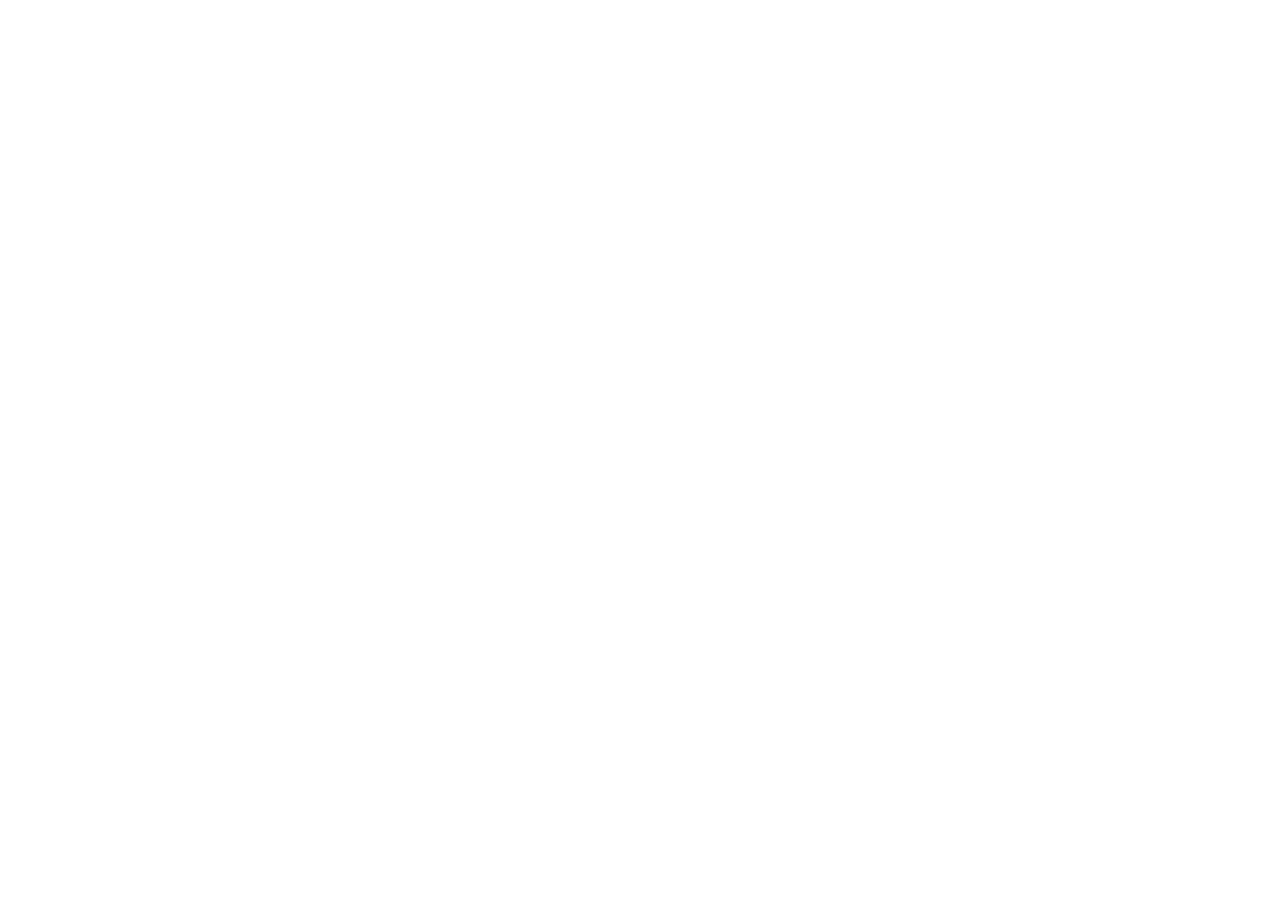
==== index.html @ c4139e0a "Creazione file html + css + js" ====
<!DOCTYPE html>
<html lang="en" dir="ltr">
    <head>
        <meta charset="utf-8">
        <title>Griglia quadrati</title>
        <link rel="stylesheet" href="style.css">
    </head>
    <body>
        <script src="main.js" charset="utf-8"></script>
    </body>
</html>
---- style.css ----
* {
    margin: 0;
    padding: 0;
    box-sizing: border-box;
}
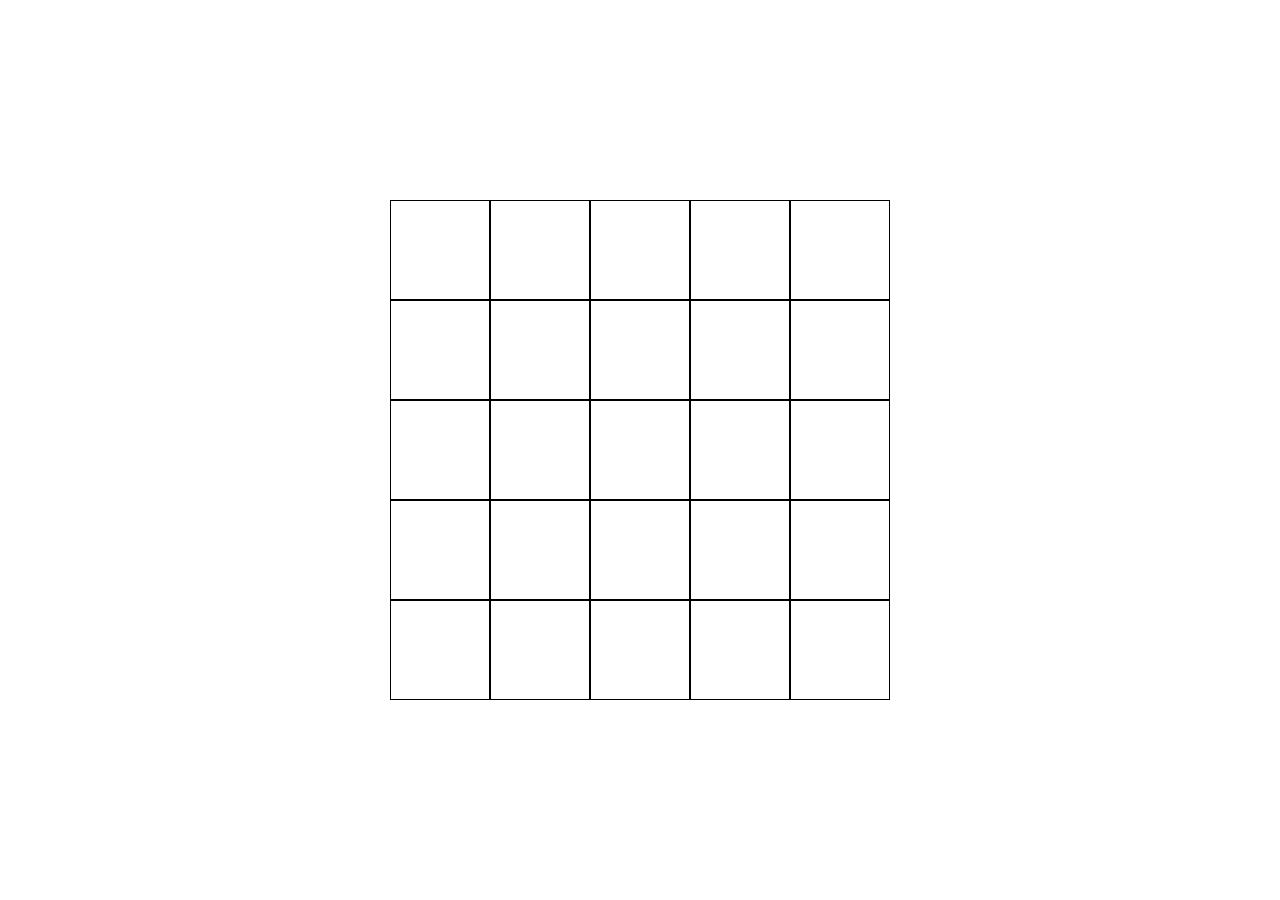
==== commit 69b1c402: "Creazione griglia html + stile css" ====
--- a/index.html
+++ b/index.html
@@ -6,6 +6,35 @@
         <link rel="stylesheet" href="style.css">
     </head>
     <body>
+        <div class="container">
+            <div class="griglia">
+                <div class="quadrato"></div>
+                <div class="quadrato"></div>
+                <div class="quadrato"></div>
+                <div class="quadrato"></div>
+                <div class="quadrato"></div>
+                <div class="quadrato"></div>
+                <div class="quadrato"></div>
+                <div class="quadrato"></div>
+                <div class="quadrato"></div>
+                <div class="quadrato"></div>
+                <div class="quadrato"></div>
+                <div class="quadrato"></div>
+                <div class="quadrato"></div>
+                <div class="quadrato"></div>
+                <div class="quadrato"></div>
+                <div class="quadrato"></div>
+                <div class="quadrato"></div>
+                <div class="quadrato"></div>
+                <div class="quadrato"></div>
+                <div class="quadrato"></div>
+                <div class="quadrato"></div>
+                <div class="quadrato"></div>
+                <div class="quadrato"></div>
+                <div class="quadrato"></div>
+                <div class="quadrato"></div>
+            </div>
+        </div>
         <script src="main.js" charset="utf-8"></script>
     </body>
 </html>
--- a/style.css
+++ b/style.css
@@ -2,4 +2,24 @@
     margin: 0;
     padding: 0;
     box-sizing: border-box;
+    font-family: sans-serif;
 }
+
+.container {
+    width: 100%;
+    height: 100vh;
+    display: flex;
+}
+
+.griglia {
+    width: 500px;
+    height: 500px;
+    margin: auto;
+}
+
+.quadrato {
+    width: 100px;
+    height: 100px;
+    border: 1px solid black;
+    float: left;
+}
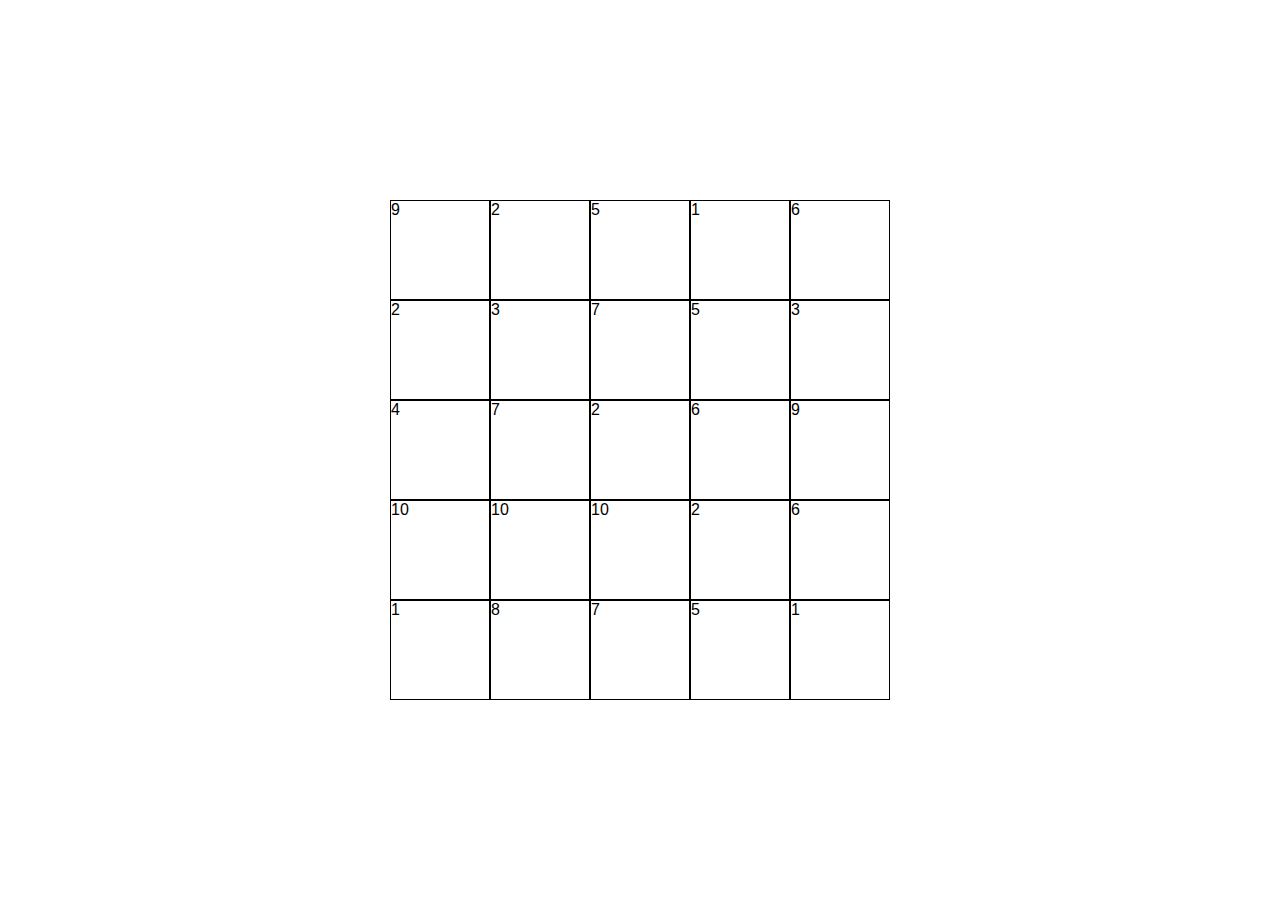
==== commit c83ac8dd: "Genera e scrivi numero random" ====
--- a/index.html
+++ b/index.html
@@ -4,6 +4,7 @@
         <meta charset="utf-8">
         <title>Griglia quadrati</title>
         <link rel="stylesheet" href="style.css">
+        <script src="https://ajax.googleapis.com/ajax/libs/jquery/3.4.1/jquery.min.js"></script>
     </head>
     <body>
         <div class="container">
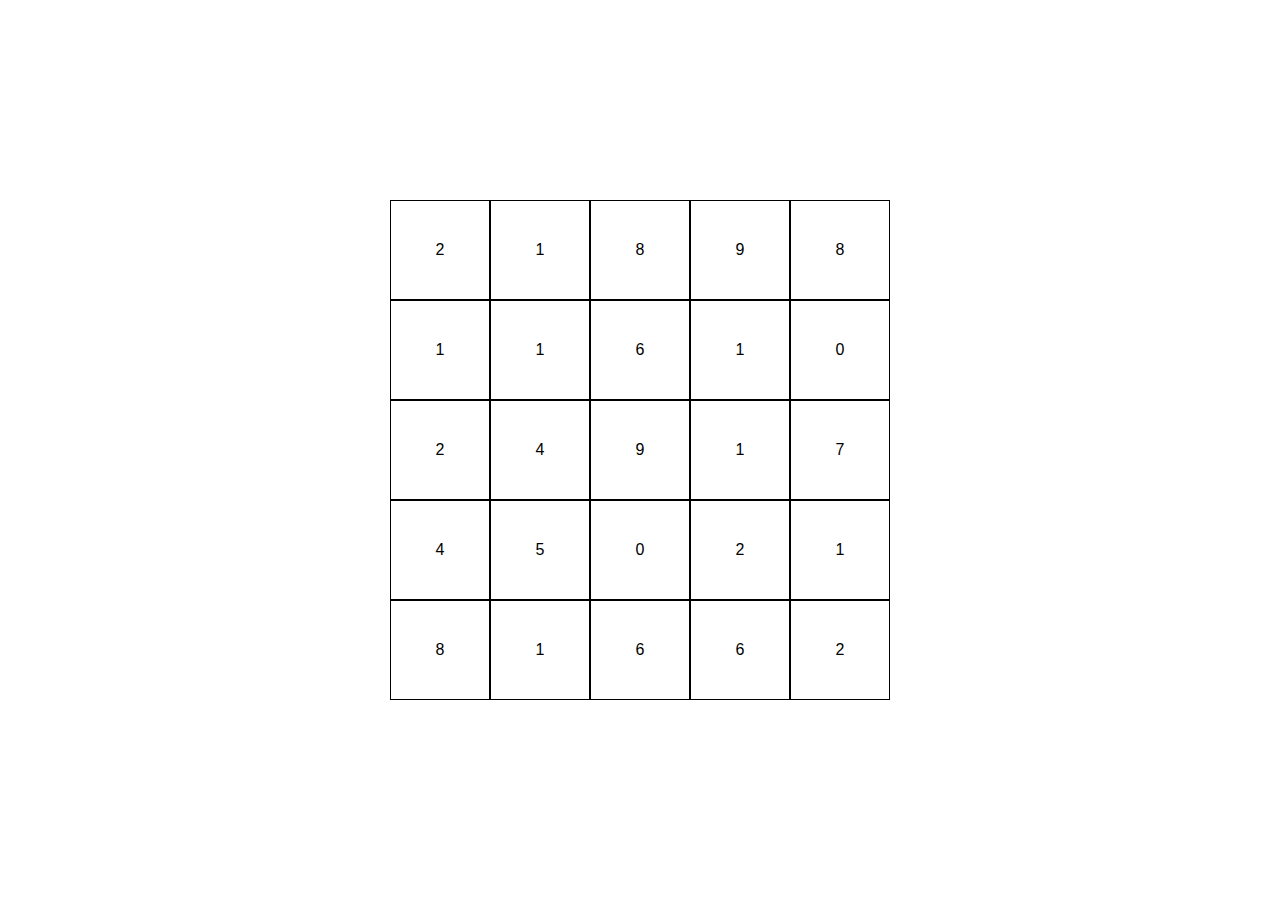
==== commit 25d3c26e: "Modifica file main.js" ====
--- a/index.html
+++ b/index.html
@@ -9,8 +9,10 @@
     <body>
         <div class="container">
             <div class="griglia">
-                <div class="quadrato"></div>
-                <div class="quadrato"></div>
+                <div class="quadrato">
+                </div>
+                <div class="quadrato">
+                </div>
                 <div class="quadrato"></div>
                 <div class="quadrato"></div>
                 <div class="quadrato"></div>
--- a/style.css
+++ b/style.css
@@ -22,4 +22,12 @@
     height: 100px;
     border: 1px solid black;
     float: left;
+    position: relative;
 }
+
+span {
+    position: absolute;
+    top: 50%;
+    left: 50%;
+    transform: translate(-50%, -50%);
+}
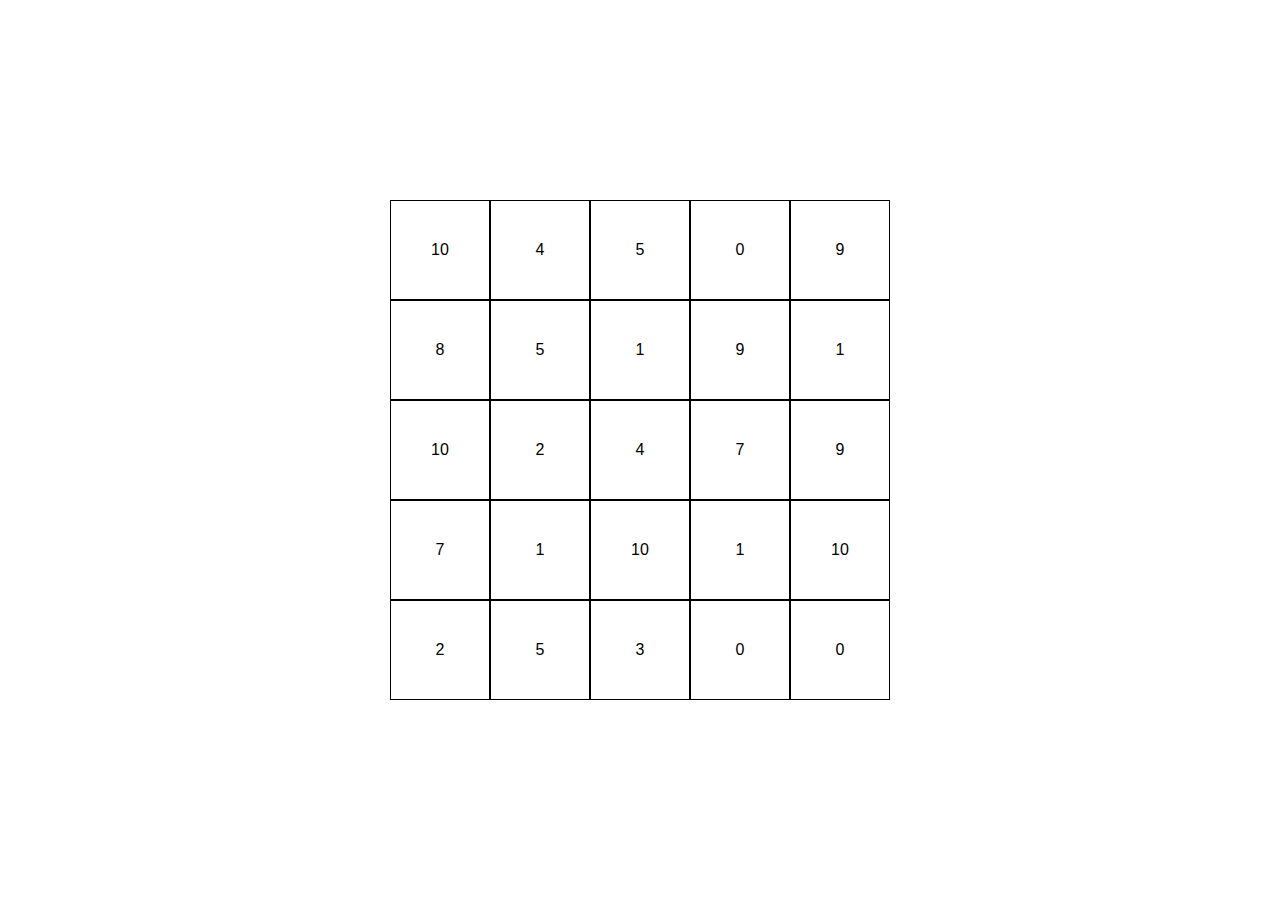
==== commit f4810915: "Riformulo file js e html" ====
--- a/index.html
+++ b/index.html
@@ -9,10 +9,8 @@
     <body>
         <div class="container">
             <div class="griglia">
-                <div class="quadrato">
-                </div>
-                <div class="quadrato">
-                </div>
+                <div class="quadrato"></div>
+                <div class="quadrato"></div>
                 <div class="quadrato"></div>
                 <div class="quadrato"></div>
                 <div class="quadrato"></div>
